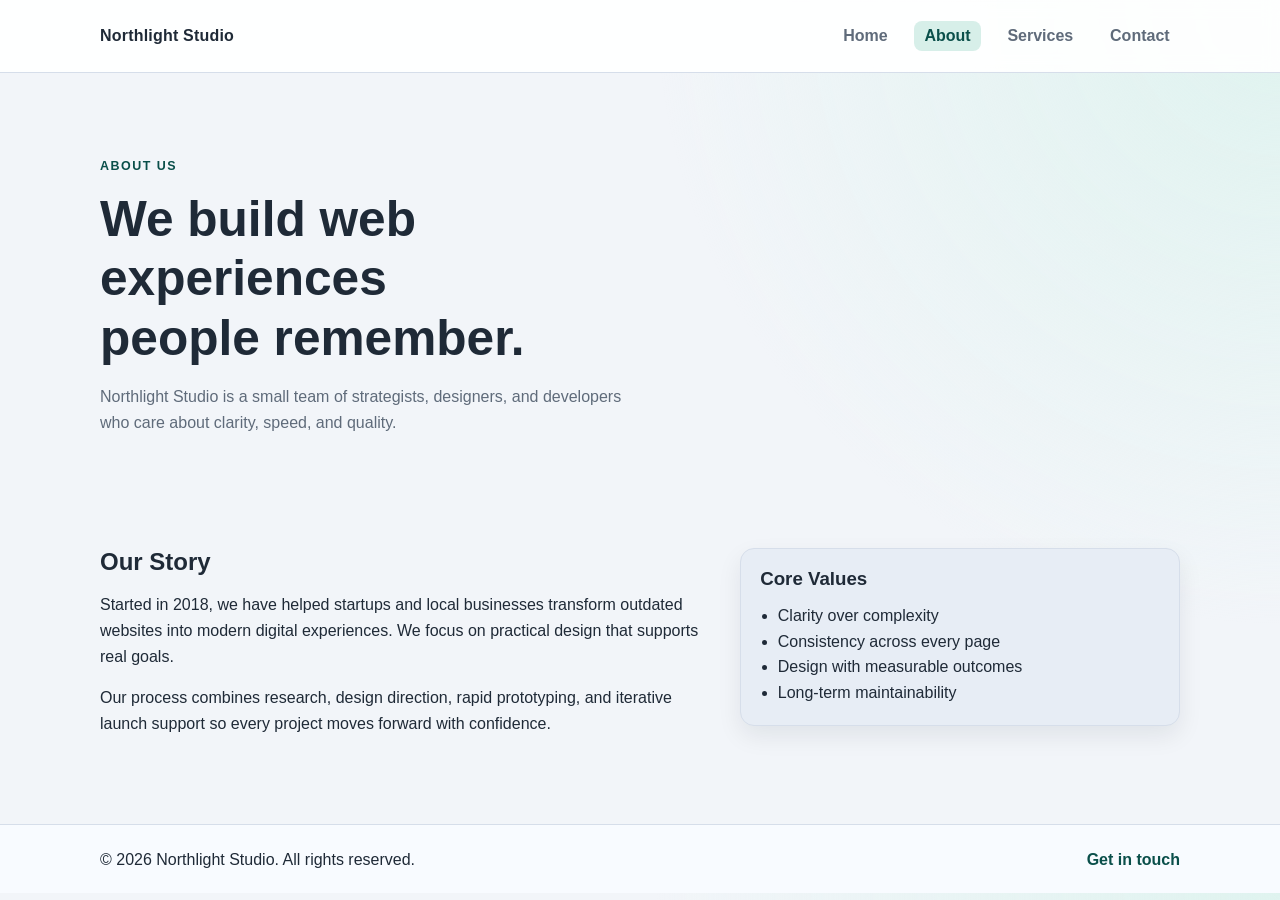
==== about.html @ 60588a70 "initial commit website" ====
﻿<!DOCTYPE html>
<html lang="en">
<head>
  <meta charset="UTF-8" />
  <meta name="viewport" content="width=device-width, initial-scale=1.0" />
  <title>Northlight Studio | About</title>
  <link rel="stylesheet" href="resources/css/styles.css" />
</head>
<body>
  <header class="site-header">
    <div class="container nav-wrap">
      <a class="brand" href="index.html">Northlight Studio</a>
      <nav>
        <ul class="nav-links">
          <li><a href="index.html">Home</a></li>
          <li><a class="active" href="about.html">About</a></li>
          <li><a href="services.html">Services</a></li>
          <li><a href="contact.html">Contact</a></li>
        </ul>
      </nav>
    </div>
  </header>

  <main>
    <section class="sub-hero">
      <div class="container">
        <p class="kicker">About Us</p>
        <h1>We build web experiences people remember.</h1>
        <p class="lead">Northlight Studio is a small team of strategists, designers, and developers who care about clarity, speed, and quality.</p>
      </div>
    </section>

    <section class="section">
      <div class="container split">
        <div>
          <h2>Our Story</h2>
          <p>Started in 2018, we have helped startups and local businesses transform outdated websites into modern digital experiences. We focus on practical design that supports real goals.</p>
          <p>Our process combines research, design direction, rapid prototyping, and iterative launch support so every project moves forward with confidence.</p>
        </div>
        <div class="panel">
          <h3>Core Values</h3>
          <ul class="check-list">
            <li>Clarity over complexity</li>
            <li>Consistency across every page</li>
            <li>Design with measurable outcomes</li>
            <li>Long-term maintainability</li>
          </ul>
        </div>
      </div>
    </section>
  </main>

  <footer class="site-footer">
    <div class="container footer-wrap">
      <p>© 2026 Northlight Studio. All rights reserved.</p>
      <a href="contact.html">Get in touch</a>
    </div>
  </footer>
</body>
</html>
---- resources/css/styles.css ----
﻿:root {
  --bg: #f2f5f9;
  --surface: #ffffff;
  --surface-alt: #e7edf5;
  --text: #1f2a37;
  --muted: #5f6b7a;
  --accent: #0f766e;
  --accent-dark: #0a4f4a;
  --border: #d6deea;
  --shadow: 0 10px 25px rgba(15, 24, 38, 0.08);
  --radius: 14px;
  --container: 1080px;
}

* {
  box-sizing: border-box;
}

body {
  margin: 0;
  font-family: "Segoe UI", Tahoma, Geneva, Verdana, sans-serif;
  color: var(--text);
  background: radial-gradient(circle at top right, #dff3ef, transparent 40%), var(--bg);
  line-height: 1.6;
}

.container {
  width: min(92%, var(--container));
  margin: 0 auto;
}

.site-header {
  position: sticky;
  top: 0;
  z-index: 20;
  background: rgba(255, 255, 255, 0.92);
  backdrop-filter: blur(8px);
  border-bottom: 1px solid var(--border);
}

.nav-wrap {
  display: flex;
  align-items: center;
  justify-content: space-between;
  min-height: 72px;
}

.brand {
  color: var(--text);
  text-decoration: none;
  font-weight: 700;
  letter-spacing: 0.2px;
}

.nav-links {
  list-style: none;
  display: flex;
  gap: 1rem;
  margin: 0;
  padding: 0;
}

.nav-links a {
  text-decoration: none;
  color: var(--muted);
  font-weight: 600;
  padding: 0.4rem 0.65rem;
  border-radius: 8px;
}

.nav-links a:hover,
.nav-links a.active {
  color: var(--accent-dark);
  background: #d7efe9;
}

.hero,
.sub-hero {
  padding: 4.5rem 0 3rem;
}

.kicker {
  text-transform: uppercase;
  letter-spacing: 0.12em;
  color: var(--accent-dark);
  font-weight: 700;
  font-size: 0.78rem;
}

h1,
h2,
h3 {
  margin: 0 0 0.8rem;
  line-height: 1.2;
}

h1 {
  font-size: clamp(2rem, 4vw, 3.1rem);
  max-width: 16ch;
}

.lead {
  max-width: 62ch;
  color: var(--muted);
  margin-bottom: 1.5rem;
}

.hero-actions {
  display: flex;
  flex-wrap: wrap;
  gap: 0.8rem;
}

.btn {
  display: inline-block;
  text-decoration: none;
  border: 0;
  border-radius: 10px;
  padding: 0.75rem 1rem;
  font-weight: 700;
  cursor: pointer;
}

.btn-primary {
  background: var(--accent);
  color: #fff;
}

.btn-primary:hover {
  background: var(--accent-dark);
}

.btn-secondary {
  background: #dbe3ef;
  color: var(--text);
}

.section {
  padding: 2.5rem 0;
}

.section-alt {
  background: linear-gradient(180deg, transparent, #eef3fa 30%, #eef3fa);
  border-top: 1px solid var(--border);
}

.grid {
  display: grid;
  gap: 1rem;
}

.three-col {
  grid-template-columns: repeat(3, minmax(0, 1fr));
}

.split {
  display: grid;
  grid-template-columns: 1.4fr 1fr;
  gap: 1.5rem;
  align-items: start;
}

.card,
.panel {
  background: var(--surface);
  border: 1px solid var(--border);
  border-radius: var(--radius);
  padding: 1.2rem;
  box-shadow: var(--shadow);
}

.panel {
  background: var(--surface-alt);
}

.check-list {
  margin: 0;
  padding-left: 1.1rem;
}

.price {
  margin: 0.4rem 0 0;
  font-weight: 700;
  color: var(--accent-dark);
}

.form-card {
  display: grid;
  gap: 0.55rem;
}

label {
  font-weight: 600;
  margin-top: 0.4rem;
}

input,
textarea {
  width: 100%;
  border: 1px solid #c9d3e2;
  border-radius: 10px;
  padding: 0.75rem;
  font: inherit;
}

input:focus,
textarea:focus {
  outline: 2px solid #8cd3ca;
  border-color: transparent;
}

.site-footer {
  border-top: 1px solid var(--border);
  margin-top: 2rem;
  background: #f8fbff;
}

.footer-wrap {
  min-height: 68px;
  display: flex;
  justify-content: space-between;
  align-items: center;
  gap: 1rem;
  flex-wrap: wrap;
}

.site-footer a {
  color: var(--accent-dark);
  text-decoration: none;
  font-weight: 600;
}

@media (max-width: 900px) {
  .three-col,
  .split {
    grid-template-columns: 1fr;
  }

  .nav-wrap {
    flex-direction: column;
    justify-content: center;
    gap: 0.6rem;
    padding: 0.8rem 0;
  }
}
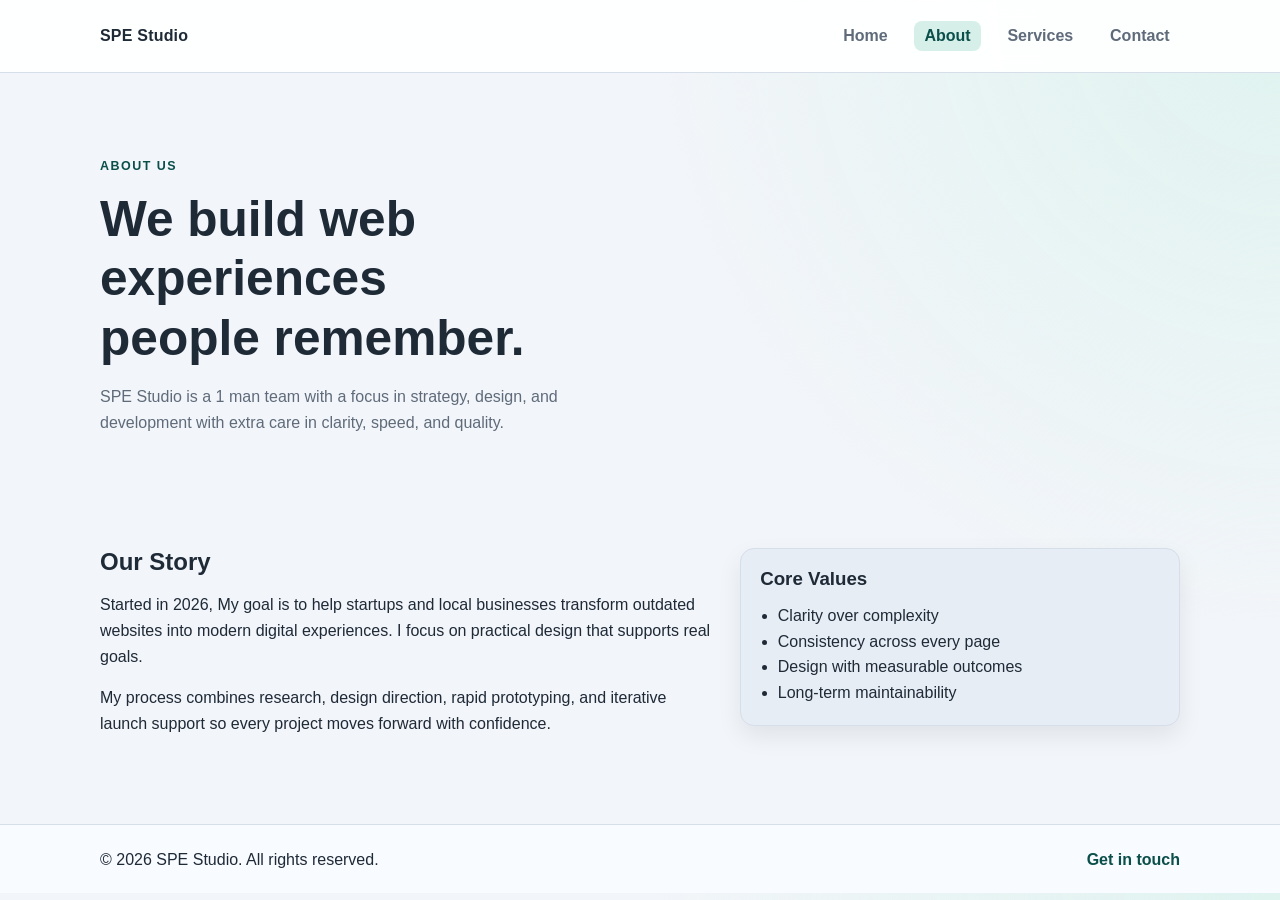
==== commit 49afc489: "website update ver .1" ====
--- a/about.html
+++ b/about.html
@@ -3,13 +3,13 @@
 <head>
   <meta charset="UTF-8" />
   <meta name="viewport" content="width=device-width, initial-scale=1.0" />
-  <title>Northlight Studio | About</title>
+  <title>SPE Studio | About</title>
   <link rel="stylesheet" href="resources/css/styles.css" />
 </head>
 <body>
   <header class="site-header">
     <div class="container nav-wrap">
-      <a class="brand" href="index.html">Northlight Studio</a>
+      <a class="brand" href="index.html">SPE Studio</a>
       <nav>
         <ul class="nav-links">
           <li><a href="index.html">Home</a></li>
@@ -26,7 +26,7 @@
       <div class="container">
         <p class="kicker">About Us</p>
         <h1>We build web experiences people remember.</h1>
-        <p class="lead">Northlight Studio is a small team of strategists, designers, and developers who care about clarity, speed, and quality.</p>
+        <p class="lead">SPE Studio is a 1 man team with a focus in strategy, design, and development with extra care in clarity, speed, and quality.</p>
       </div>
     </section>
 
@@ -34,8 +34,8 @@
       <div class="container split">
         <div>
           <h2>Our Story</h2>
-          <p>Started in 2018, we have helped startups and local businesses transform outdated websites into modern digital experiences. We focus on practical design that supports real goals.</p>
-          <p>Our process combines research, design direction, rapid prototyping, and iterative launch support so every project moves forward with confidence.</p>
+          <p>Started in 2026, My goal is to help startups and local businesses transform outdated websites into modern digital experiences. I focus on practical design that supports real goals.</p>
+          <p>My process combines research, design direction, rapid prototyping, and iterative launch support so every project moves forward with confidence.</p>
         </div>
         <div class="panel">
           <h3>Core Values</h3>
@@ -52,9 +52,9 @@
 
   <footer class="site-footer">
     <div class="container footer-wrap">
-      <p>© 2026 Northlight Studio. All rights reserved.</p>
+      <p>© 2026 SPE Studio. All rights reserved.</p>
       <a href="contact.html">Get in touch</a>
     </div>
   </footer>
 </body>
-</html>
+</html>
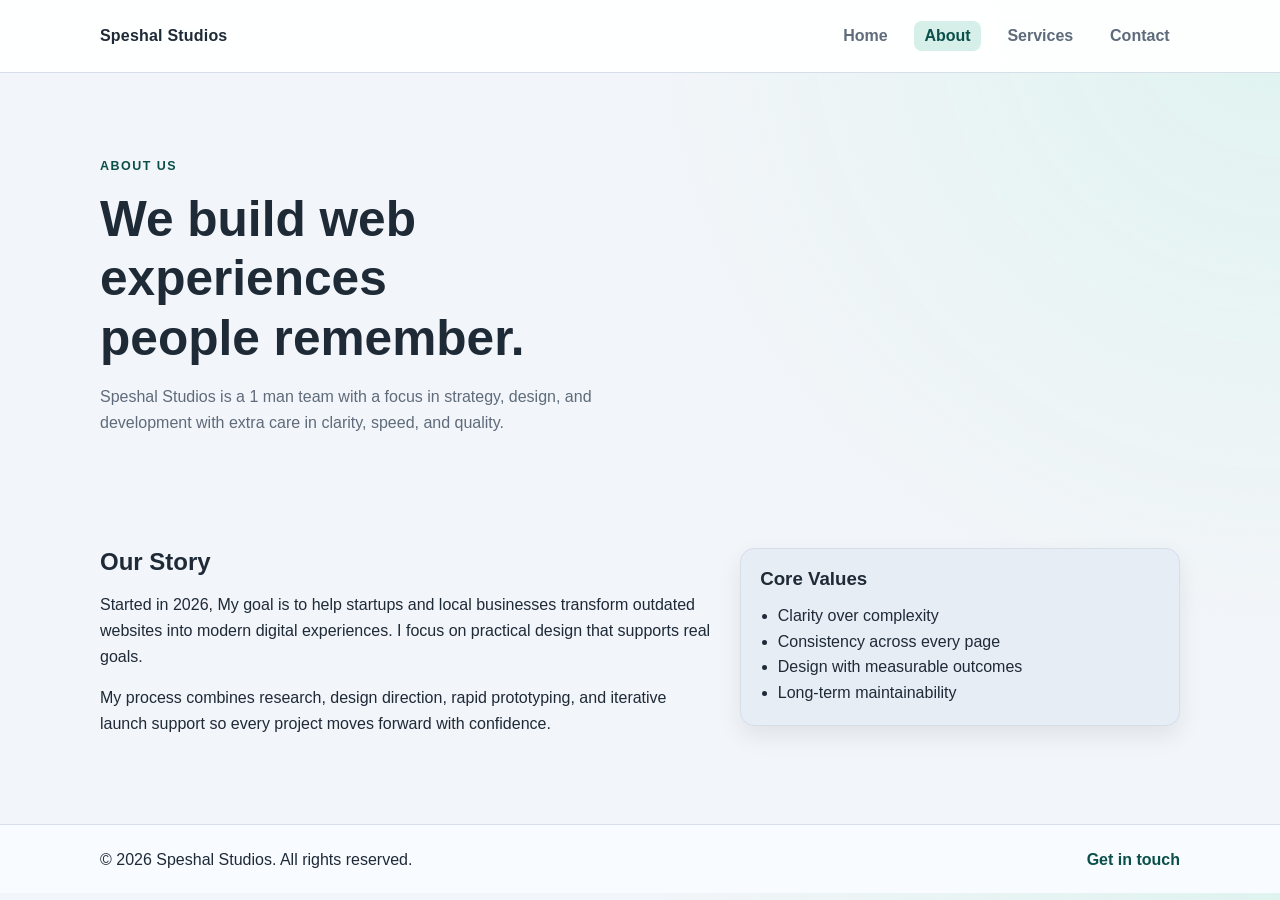
==== commit 6871415c: "Update about.html" ====
--- a/about.html
+++ b/about.html
@@ -3,13 +3,13 @@
 <head>
   <meta charset="UTF-8" />
   <meta name="viewport" content="width=device-width, initial-scale=1.0" />
-  <title>SPE Studio | About</title>
+  <title>Speshal Studios | About</title>
   <link rel="stylesheet" href="resources/css/styles.css" />
 </head>
 <body>
   <header class="site-header">
     <div class="container nav-wrap">
-      <a class="brand" href="index.html">SPE Studio</a>
+      <a class="brand" href="index.html">Speshal Studios</a>
       <nav>
         <ul class="nav-links">
           <li><a href="index.html">Home</a></li>
@@ -26,7 +26,7 @@
       <div class="container">
         <p class="kicker">About Us</p>
         <h1>We build web experiences people remember.</h1>
-        <p class="lead">SPE Studio is a 1 man team with a focus in strategy, design, and development with extra care in clarity, speed, and quality.</p>
+        <p class="lead">Speshal Studios is a 1 man team with a focus in strategy, design, and development with extra care in clarity, speed, and quality.</p>
       </div>
     </section>
 
@@ -52,7 +52,7 @@
 
   <footer class="site-footer">
     <div class="container footer-wrap">
-      <p>© 2026 SPE Studio. All rights reserved.</p>
+      <p>© 2026 Speshal Studios. All rights reserved.</p>
       <a href="contact.html">Get in touch</a>
     </div>
   </footer>
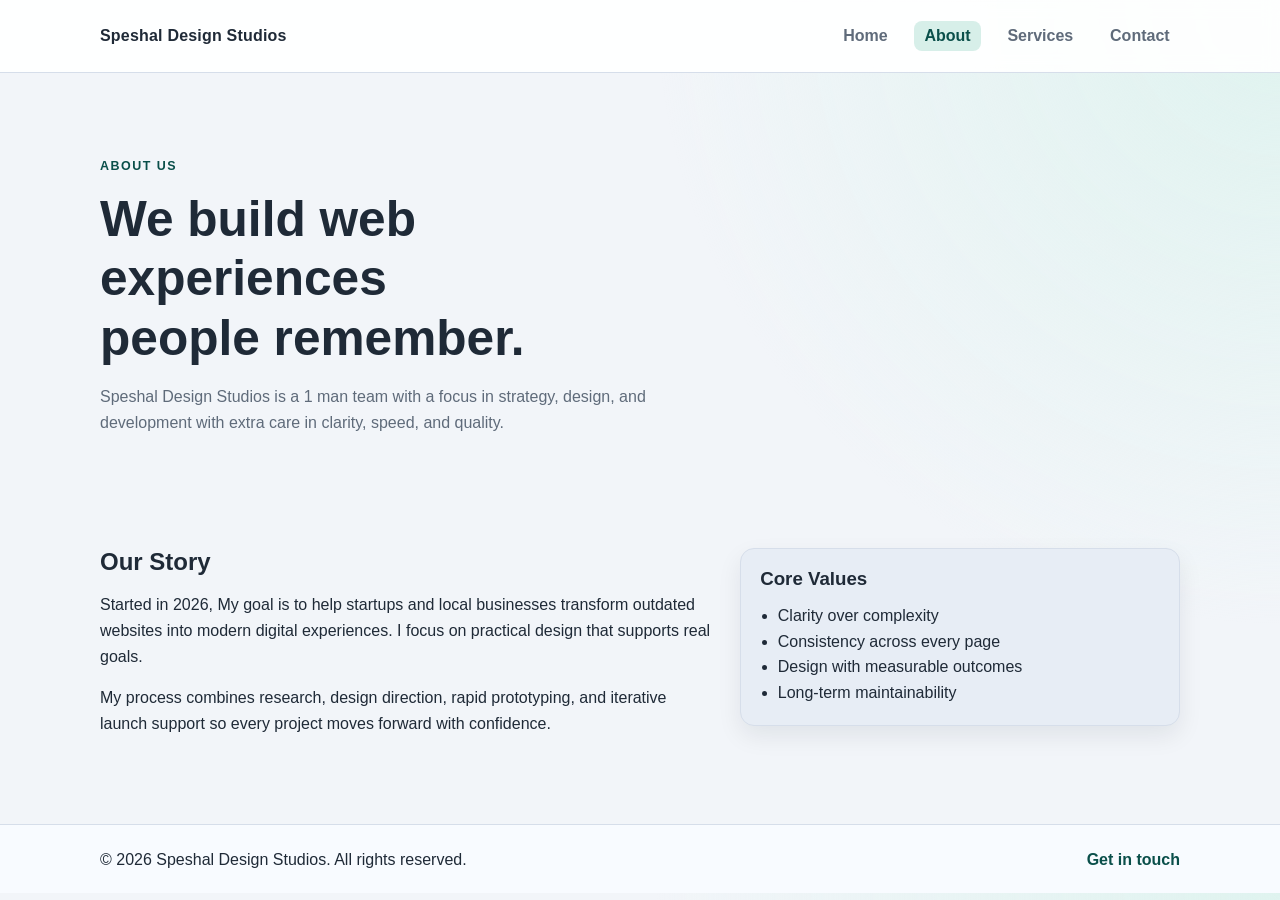
==== commit 9c4a4d59: "Update about.html" ====
--- a/about.html
+++ b/about.html
@@ -3,13 +3,13 @@
 <head>
   <meta charset="UTF-8" />
   <meta name="viewport" content="width=device-width, initial-scale=1.0" />
-  <title>Speshal Studios | About</title>
+  <title>Speshal Design Studios | About</title>
   <link rel="stylesheet" href="resources/css/styles.css" />
 </head>
 <body>
   <header class="site-header">
     <div class="container nav-wrap">
-      <a class="brand" href="index.html">Speshal Studios</a>
+      <a class="brand" href="index.html">Speshal Design Studios</a>
       <nav>
         <ul class="nav-links">
           <li><a href="index.html">Home</a></li>
@@ -26,7 +26,7 @@
       <div class="container">
         <p class="kicker">About Us</p>
         <h1>We build web experiences people remember.</h1>
-        <p class="lead">Speshal Studios is a 1 man team with a focus in strategy, design, and development with extra care in clarity, speed, and quality.</p>
+        <p class="lead">Speshal Design Studios is a 1 man team with a focus in strategy, design, and development with extra care in clarity, speed, and quality.</p>
       </div>
     </section>
 
@@ -52,7 +52,7 @@
 
   <footer class="site-footer">
     <div class="container footer-wrap">
-      <p>© 2026 Speshal Studios. All rights reserved.</p>
+      <p>© 2026 Speshal Design Studios. All rights reserved.</p>
       <a href="contact.html">Get in touch</a>
     </div>
   </footer>
